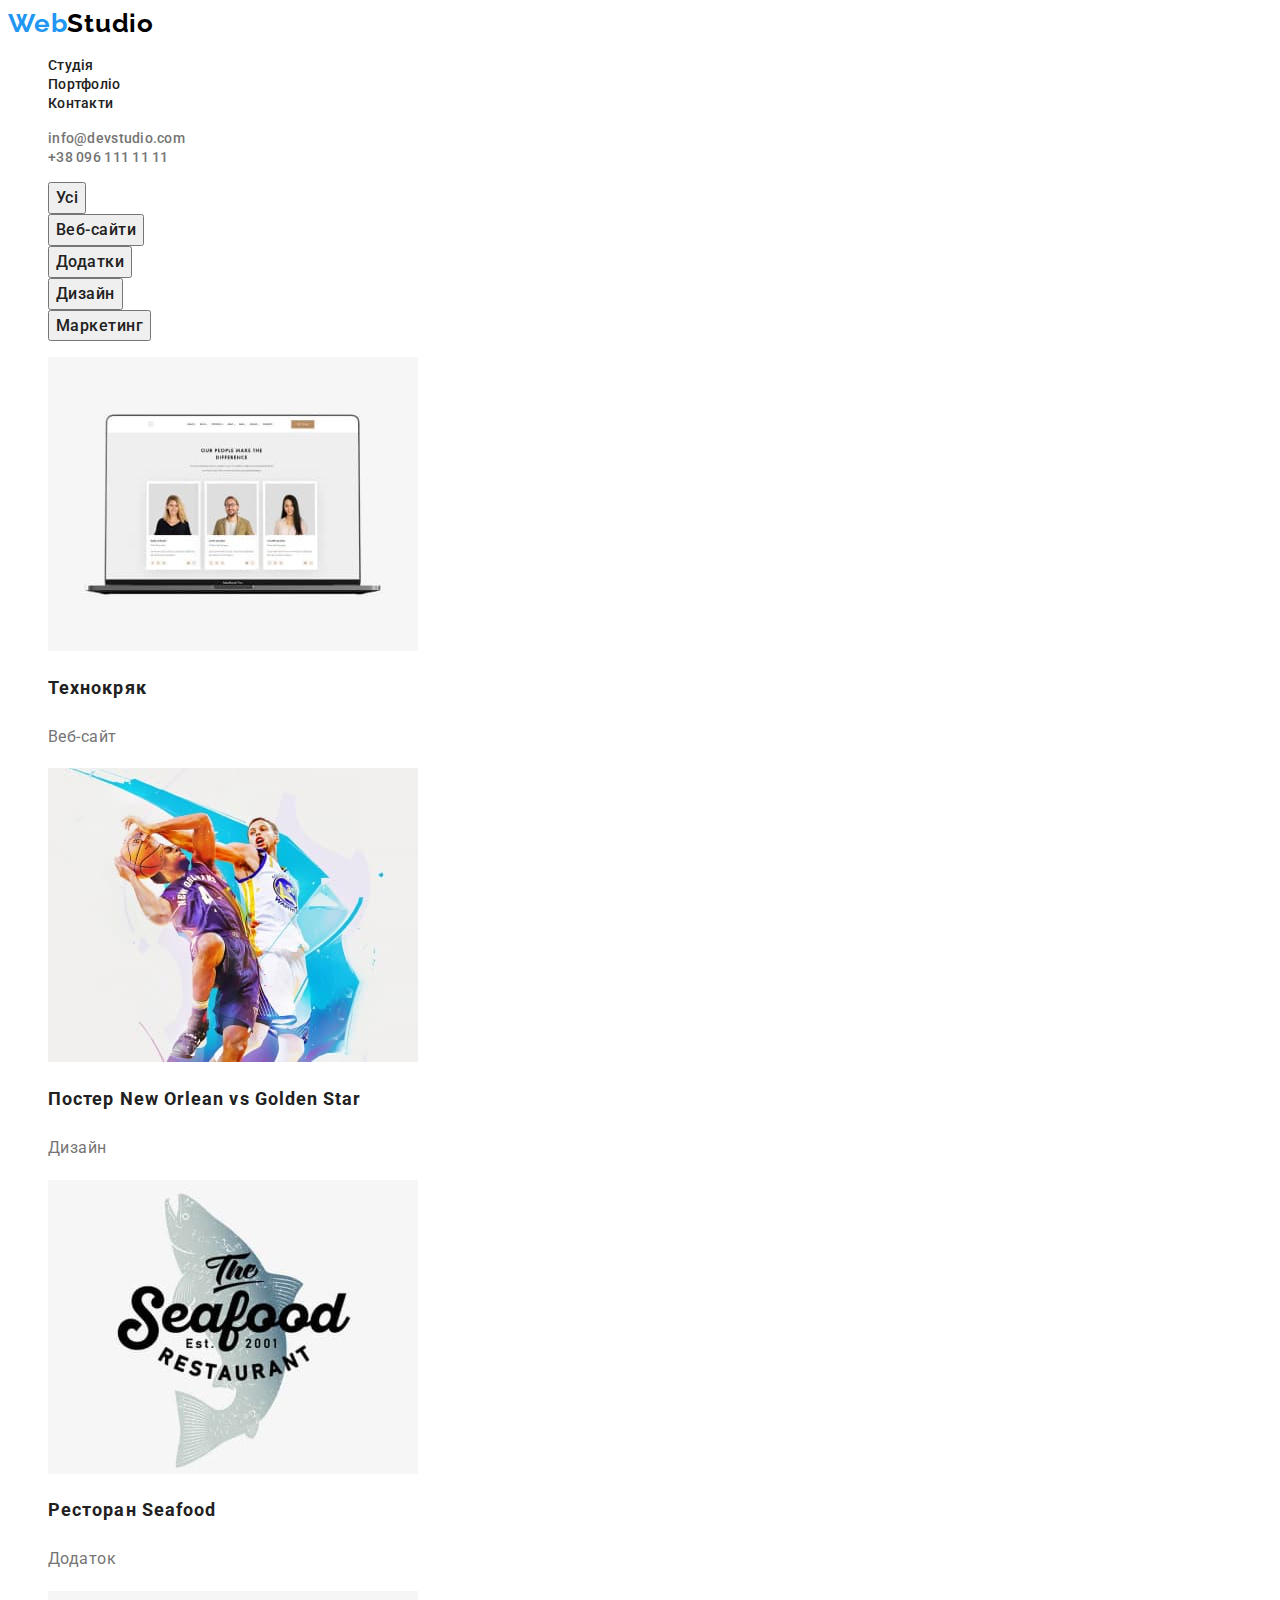
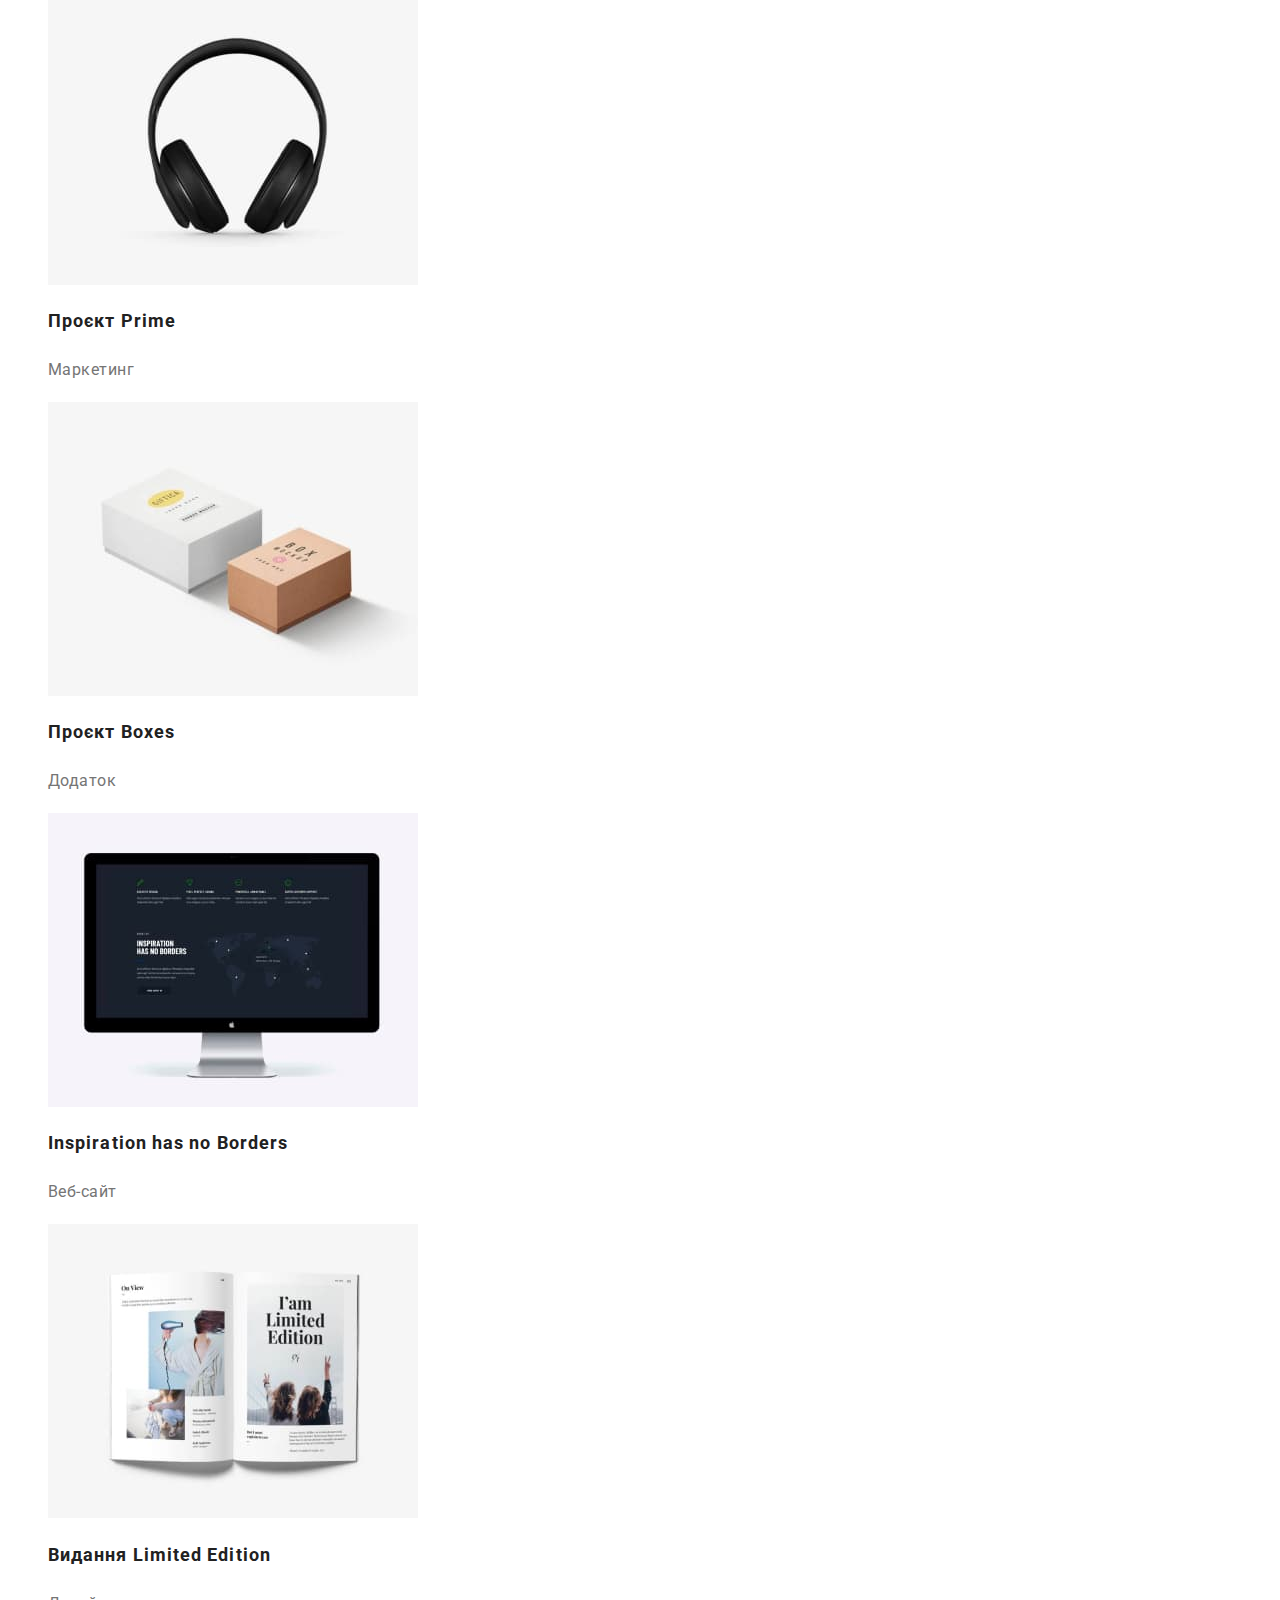
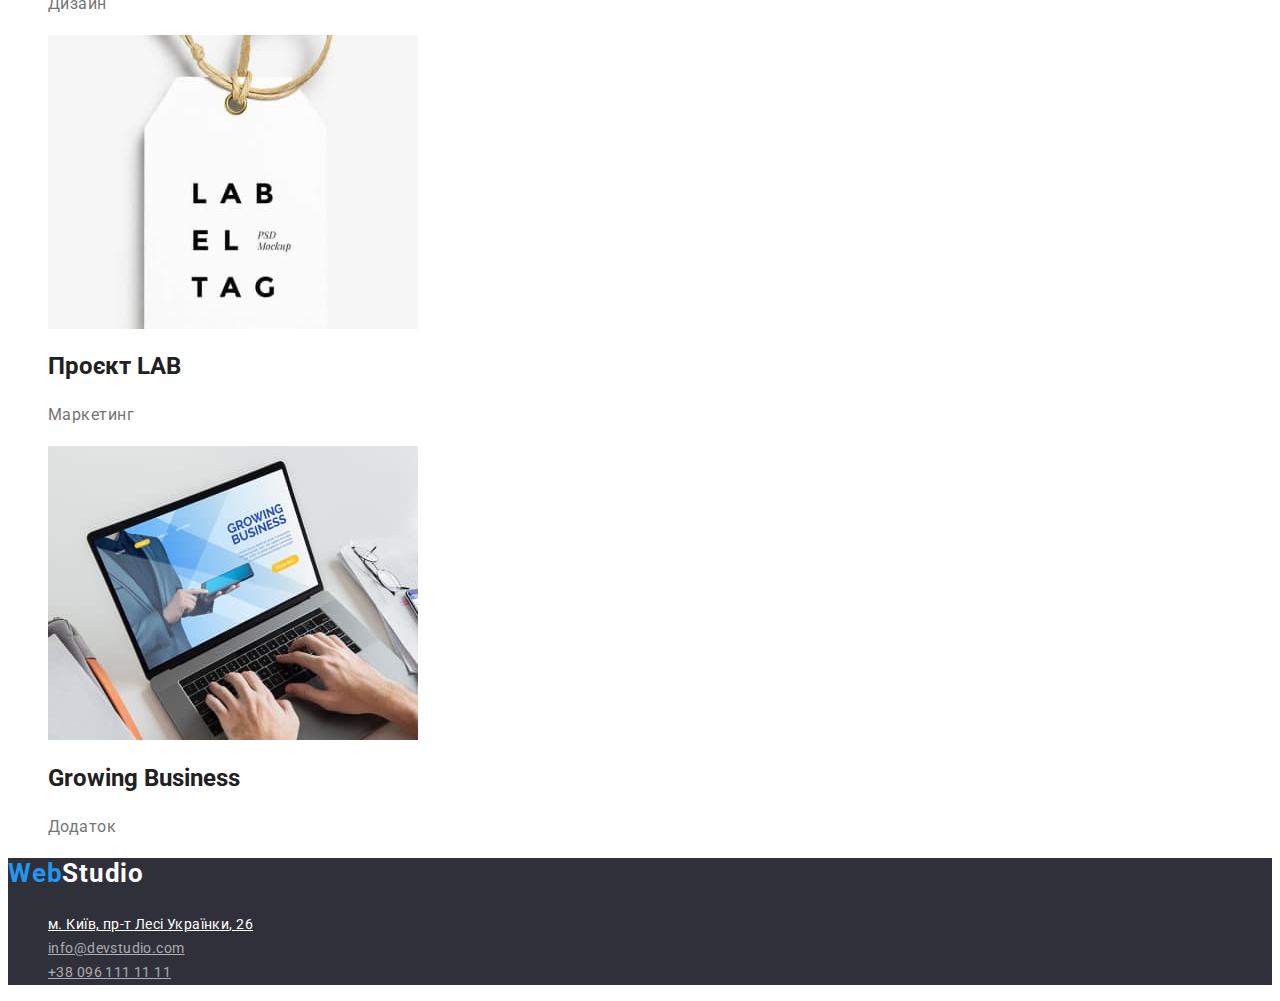
==== portfolio.html @ 300ac768 "Домашне завдання 2" ====
<!DOCTYPE html>
<html lang="uk">
  <head>
    <meta charset="UTF-8" />
    <meta http-equiv="X-UA-Compatible" content="IE=edge" />
    <meta name="viewport" content="width=device-width, initial-scale=1.0" />
    <title>Document</title>
    <link rel="preconnect" href="https://fonts.googleapis.com" />
    <link rel="preconnect" href="https://fonts.gstatic.com" crossorigin />
    <link
      href="https://fonts.googleapis.com/css2?family=Raleway:wght@700&family=Roboto:wght@400;500;700;900&display=swap"
      rel="stylesheet"
    />
    <link rel="stylesheet" href="./css/styles.css" />
  </head>
  <body>
    <header class="header">
      <nav class="header-nav">
        <a class="logo link" href="./index.html"
          ><span lang="en"><span class="logo-accent">Web</span>Studio</span>
        </a>
        <ul class="header-list list">
          <li class="header-item"><a href="./index.html" class="header-link link">Студія</a></li>
          <li class="header-item"><a href="./portfolio.html" class="header-link link">Портфоліо</a></li>
          <li class="header-item"><a href="" class="header-link link">Контакти</a></li>
        </ul>
      </nav>
      <ul class="header-list list">
        <li class="contact-item">
          <a href="mailto:info@devstudio.com" class="header-contact link">info@devstudio.com</a>
        </li>
        <li class="contact-item"><a href="tel:+380961111111" class="header-contact link">+38 096 111 11 11</a></li>
      </ul>
    </header>
    <main>
      <!-- Section Portfolio -->
      <section>
        <h1 class="visually-hidden">Portfolio</h1>
        <ul class="portfolio-btn-list list">
          <li>
            <button type="button" class="portfolio-btn" >Усі</button>
          </li>
          <li>
            <button type="button" class="portfolio-btn">Веб-сайти</button>
          </li>
          <li>
            <button type="button" class="portfolio-btn">Додатки</button>
          </li>
          <li>
            <button type="button" class="portfolio-btn">Дизайн</button>
          </li>
          <li>
            <button type="button" class="portfolio-btn">Маркетинг</button>
          </li>
        </ul>
        <ul class="project-list list">
          <li>
            <img width="370" src="./images/img-portfol-1.jpg" alt="Веб сайт Технокряк" />
            <h2  class="project-title">Технокряк</h2>
            <p class="project-description">Веб-сайт</p>
          </li>
          <li>
            <img width="370" src="./images/img-portfol-2.jpg" alt="Дизайн для постеру New Orlean vs Golden Star" />
            <h2 class="project-title">Постер <span lang="en">New Orlean vs Golden Star</span></h2>
            <p class="project-description">Дизайн</p>
          </li>
          <li>
            <img width="370" src="./images/img-portfol-3.jpg" alt="Додаток для ресторану Seafood" />
            <h2 class="project-title">Ресторан <span lang="en">Seafood</span></h2>
            <p class="project-description">Додаток</p>
          </li>
          <li>
            <img width="370" src="./images/img-portfol-4.jpg" alt="Маркетинг з проєкту Prime" />
            <h2 class="project-title">Проєкт <span lang="en">Prime</span></h2>
            <p class="project-description">Маркетинг</p>
          </li>
          <li>
            <img width="370" src="./images/img-portfol-5.jpg" alt="Додаток для проєкту Boxes" />
            <h2 class="project-title">Проєкт <span lang="en">Boxes</span></h2>
            <p class="project-description">Додаток</p>
          </li>
          <li>
            <img width="370" src="./images/img-portfol-6.jpg" alt="Веб-сайт Inspiration has no Borders" />
            <h2 class="project-title"><span lang="en">Inspiration has no Borders</span></h2>
            <p class="project-description">Веб-сайт</p>
          </li>
          <li>
            <img width="370" src="./images/img-portfol-7.jpg" alt="Дизайн для видання Limited Edition" />
            <h2 class="project-title">Видання <span lang="en">Limited Edition</span></h2>
            <p class="project-description">Дизайн</p>
          </li>
          <li>
            <img width="370" src="./images/img-portfol-8.jpg" alt="Маркетинг для проєкту LAB" />
            <h2>Проєкт <span lang="en">LAB</span></h2>
            <p class="project-description">Маркетинг</p>
          </li>
          <li>
            <img width="370" src="./images/img-portfol-9.jpg" alt="Додаток для Growing Business" />
            <h2><span lang="en">Growing Business</span></h2>
            <p class="project-description">Додаток</p>
          </li>
        </ul>
      </section>
    </main>
    <footer class="page-footer">
      <a class="logo-footer link" href="./index.html"
          ><span lang="en"><span class="logo-accent">Web</span>Studio</span>
      <address class="footer-addres">
        <ul class="footer-list list">
          <li>
            <a
              href="https://goo.gl/maps/JYU94Xe9A6rNJGRt5"
              target="_blank"
              rel="noopener noreferrer nofollow"
              class="footer-link"
              >м. Київ, пр-т Лесі Українки, 26</a
            >
          </li>
          <li>
            <a href="mailto:info@devstudio.com" class="mail-tel">info@devstudio.com</a>
          </li>
          <li><a href="tel:+380961111111" class="mail-tel">+38 096 111 11 11</a></li>
        </ul>
      </address>
    </footer>
  </body>
</html>
---- css/styles.css ----
:root {
  --primary-text-color: #212121;
  --secondary-text-color: #757575;
  --logo-color: #000000;
  --accent-color: #2196f3;
  --active-btn-color: #188ce8;
  --white-color: #ffffff;
  --background-color: #2f303a;
  --mail-tel-color: rgba(255, 255, 255, 0.6);
}
body {
  font-family: "Roboto", apple-system, BlinkMacSystemFont, "Segoe UI", "Oxygen",
    "Ubuntu", "Cantarell", "Fira Sans", "Droid Sans", "Helvetica Neue",
    sans-serif;
  font-weight: 400;
  color: var(--primary-text-color);
}
.visually-hidden {
  position: absolute;
  white-space: nowrap;
  width: 1px;
  height: 1px;
  overflow: hidden;
  border: 0;
  padding: 0;
  clip: rect(0 0 0 0);
  clip-path: inset(50%);
  margin: -1px;
}
.list {
  list-style: none;
}
.link {
  text-decoration: none;
}
.link:hover,
.link:focus {
  color: var(--accent-color);
}

/* Section Header */

.logo {
  font-family: "Raleway";
  font-weight: 700;
  font-size: 26px;
  line-height: 1.19;
  letter-spacing: 0.03em;

  color: var(--logo-color);
}
.logo-accent {
  color: var(--accent-color);
}
.header-link {
  font-size: 14px;
  font-weight: 500;
  line-height: 1.14;
  letter-spacing: 0.02em;

  color: var(--primary-text-color);
}
.header-contact {
  font-weight: 500;
  font-size: 14px;
  line-height: 1.14;
  letter-spacing: 0.02em;

  color: var(--secondary-text-color);
}
/* Section Hero */
.hero {
  background-color: var(--background-color);
}
.hero-title {
  font-weight: 900;
  font-size: 44px;
  line-height: 1.36;
  letter-spacing: 0.06em;
  text-transform: uppercase;

  color: var(--white-color);
}
.hero-btn {
  font-family: "Roboto";
  font-weight: 700;
  font-size: 16px;
  line-height: 1.88;
  letter-spacing: 0.06em;

  color: var(--white-color);
  background-color: var(--accent-color);
  cursor: pointer;
}
.hero-btn:hover,
.hero-btn:focus {
  color: var(--white-color);
  background-color: var(--active-btn-color);
}

/* Section features */
.features-title {
  font-weight: 700;
  font-size: 14px;
  line-height: 1.14;
  letter-spacing: 0.03em;
  text-transform: uppercase;
}
.features-description {
  font-size: 14px;
  line-height: 1.71;
  letter-spacing: 0.03em;

  color: var(--secondary-text-color);
}
/* Section what do we do */
.whatdowedo-title {
  font-weight: 700;
  font-size: 36px;
  line-height: 1.17;
  letter-spacing: 0.03em;
}
/* <!-- Section our team --> */
.team-title {
  font-weight: 700;
  font-size: 36px;
  line-height: 1.17;
  letter-spacing: 0.03em;
}
.name {
  font-weight: 500;
  font-size: 16px;
  line-height: 1.19;
  letter-spacing: 0.03em;
}
.job-title {
  font-size: 16px;
  line-height: 1.19;
  letter-spacing: 0.03em;

  color: var(--secondary-text-color);
}
/* Footer */
.page-footer {
  background-color: var(--background-color);
}
.logo-footer {
  font-weight: 700;
  font-size: 26px;
  line-height: 1.19;
  letter-spacing: 0.03em;

  color: var(--white-color);
}
.footer-link {
  font-style: normal;
  font-size: 14px;
  line-height: 1.71;
  letter-spacing: 0.03em;

  color: var(--white-color);
}
.mail-tel {
  font-style: normal;

  font-size: 14px;
  line-height: 1.71;
  letter-spacing: 0.03em;

  color: var(--mail-tel-color);
}
/* Page 2 */
/* Section Portfolio */

.portfolio-btn {
  font-family: "Roboto";
  font-style: normal;
  font-weight: 500;
  font-size: 16px;
  line-height: 1.62;
  letter-spacing: 0.03em;

  color: var(--primary-text-color);
  cursor: pointer;
}
.portfolio-btn:hover,
.portfolio-btn:focus {
  color: var(--white-color);
  background-color: var(--accent-color);
}

.project-title {
  font-weight: 700;
  font-size: 18px;
  line-height: 2;
  letter-spacing: 0.06em;
}
.project-description {
  font-size: 16px;
  line-height: 1.88;
  letter-spacing: 0.03em;

  color: var(--secondary-text-color);
}
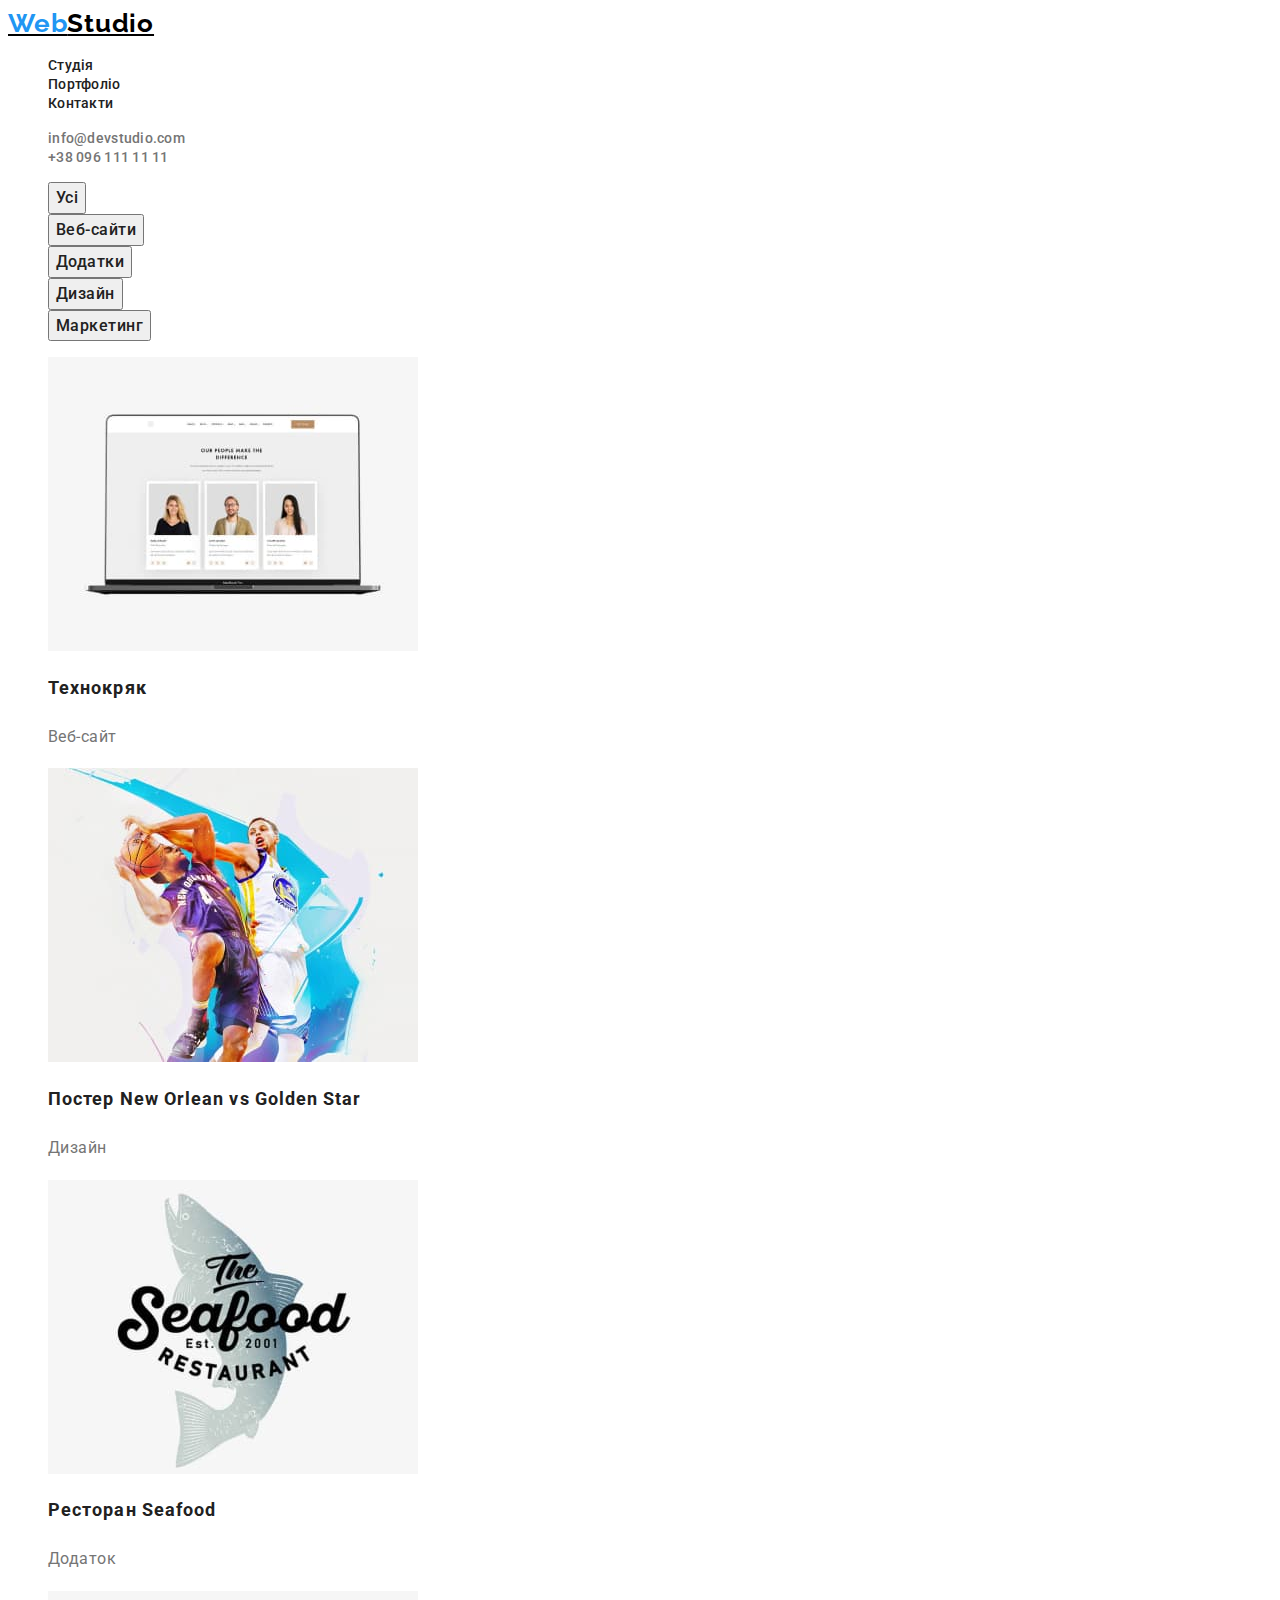
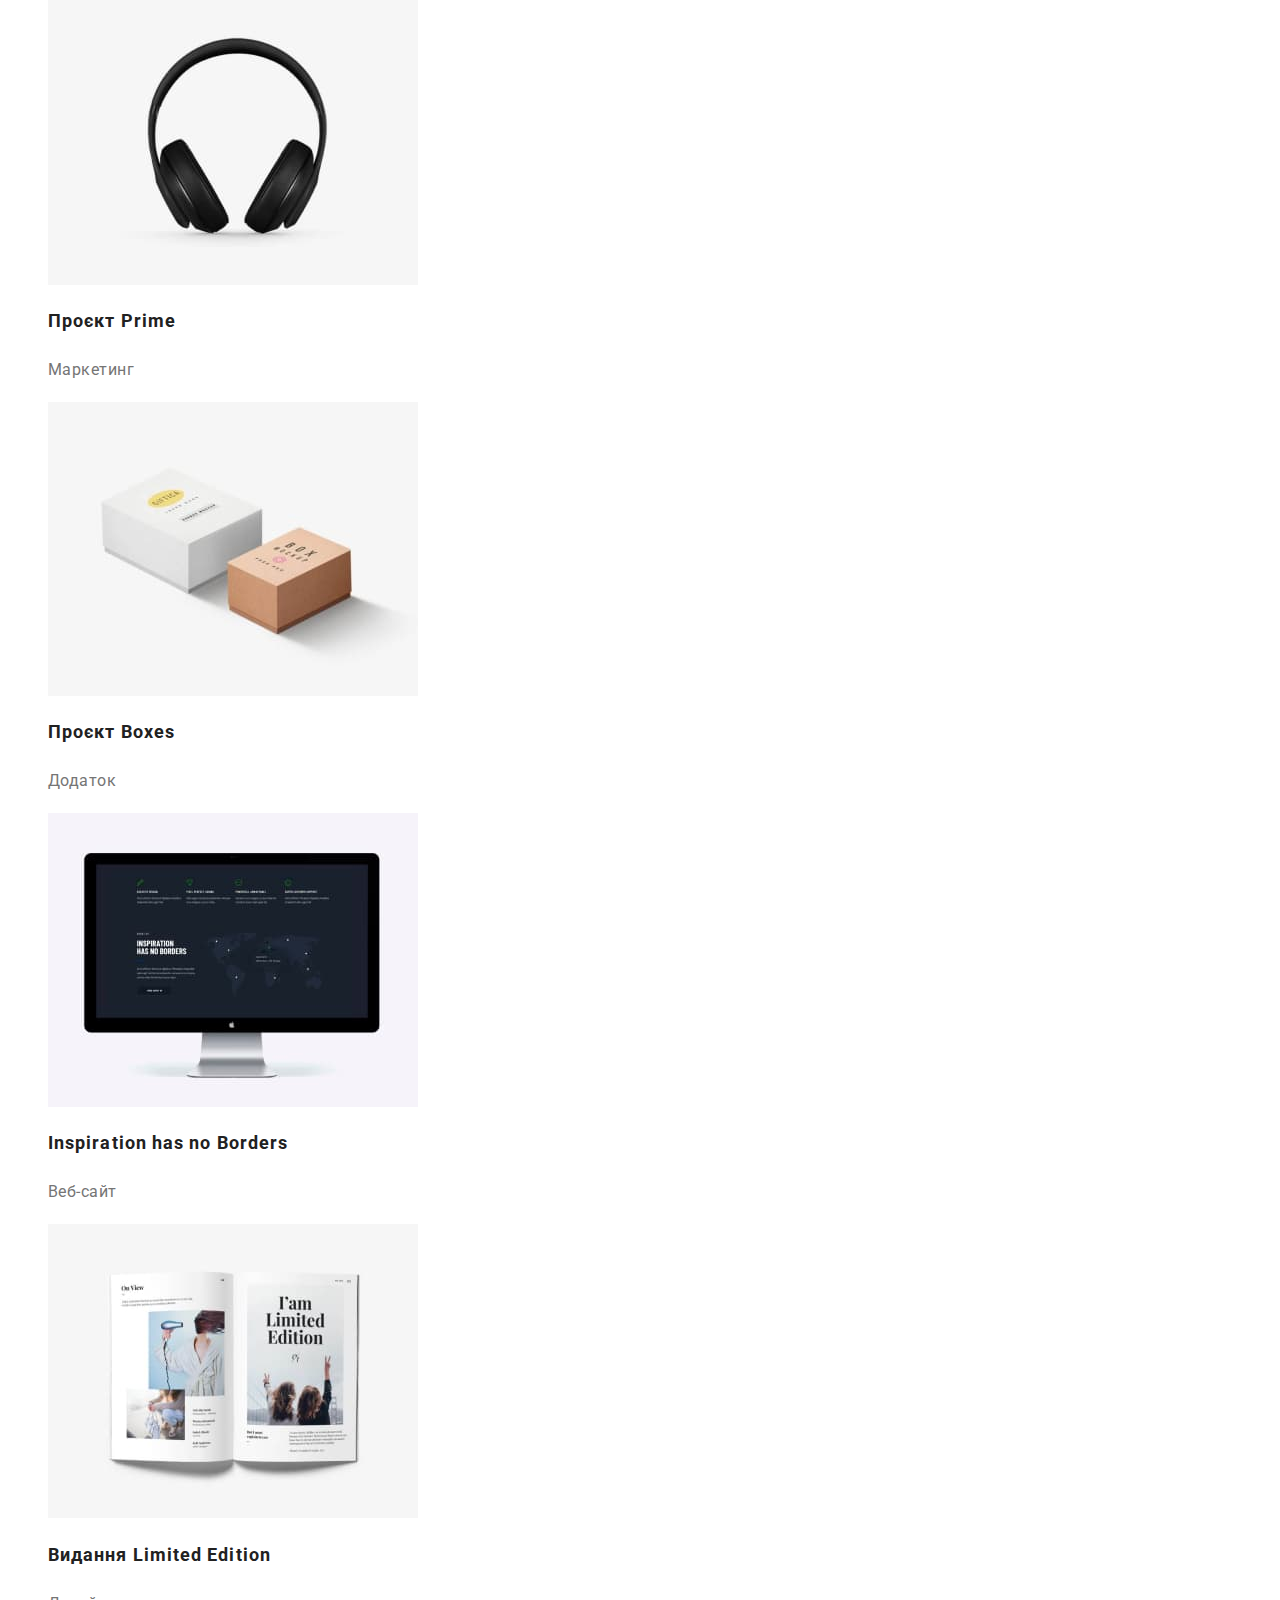
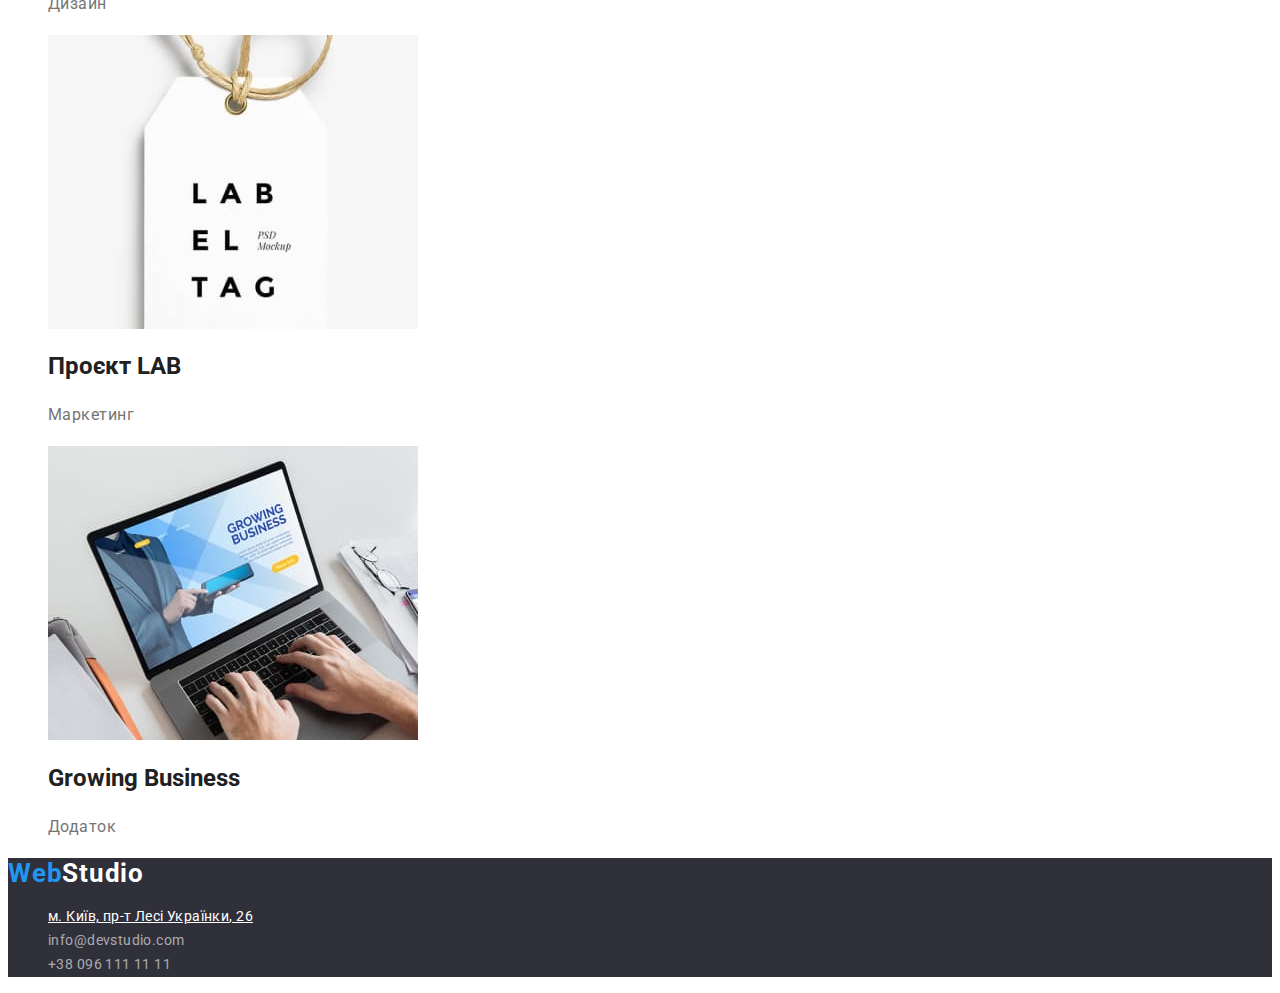
==== commit 5b3d6008: "виправлення помилок" ====
--- a/portfolio.html
+++ b/portfolio.html
@@ -16,7 +16,7 @@
   <body>
     <header class="header">
       <nav class="header-nav">
-        <a class="logo link" href="./index.html"
+        <a class="logo" href="./index.html"
           ><span lang="en"><span class="logo-accent">Web</span>Studio</span>
         </a>
         <ul class="header-list list">
@@ -104,22 +104,20 @@
     </main>
     <footer class="page-footer">
       <a class="logo-footer link" href="./index.html"
-          ><span lang="en"><span class="logo-accent">Web</span>Studio</span>
+          ><span lang="en"><span class="logo-accent">Web</span>Studio</span></a>
       <address class="footer-addres">
         <ul class="footer-list list">
           <li>
-            <a
-              href="https://goo.gl/maps/JYU94Xe9A6rNJGRt5"
+            <a href="https://goo.gl/maps/JYU94Xe9A6rNJGRt5"
               target="_blank"
               rel="noopener noreferrer nofollow"
               class="footer-link"
-              >м. Київ, пр-т Лесі Українки, 26</a
-            >
+              >м. Київ, пр-т Лесі Українки, 26</a>
           </li>
           <li>
-            <a href="mailto:info@devstudio.com" class="mail-tel">info@devstudio.com</a>
+            <a href="mailto:info@devstudio.com" class="mail-tel link">info@devstudio.com</a>
           </li>
-          <li><a href="tel:+380961111111" class="mail-tel">+38 096 111 11 11</a></li>
+          <li><a href="tel:+380961111111" class="mail-tel link">+38 096 111 11 11</a></li>
         </ul>
       </address>
     </footer>
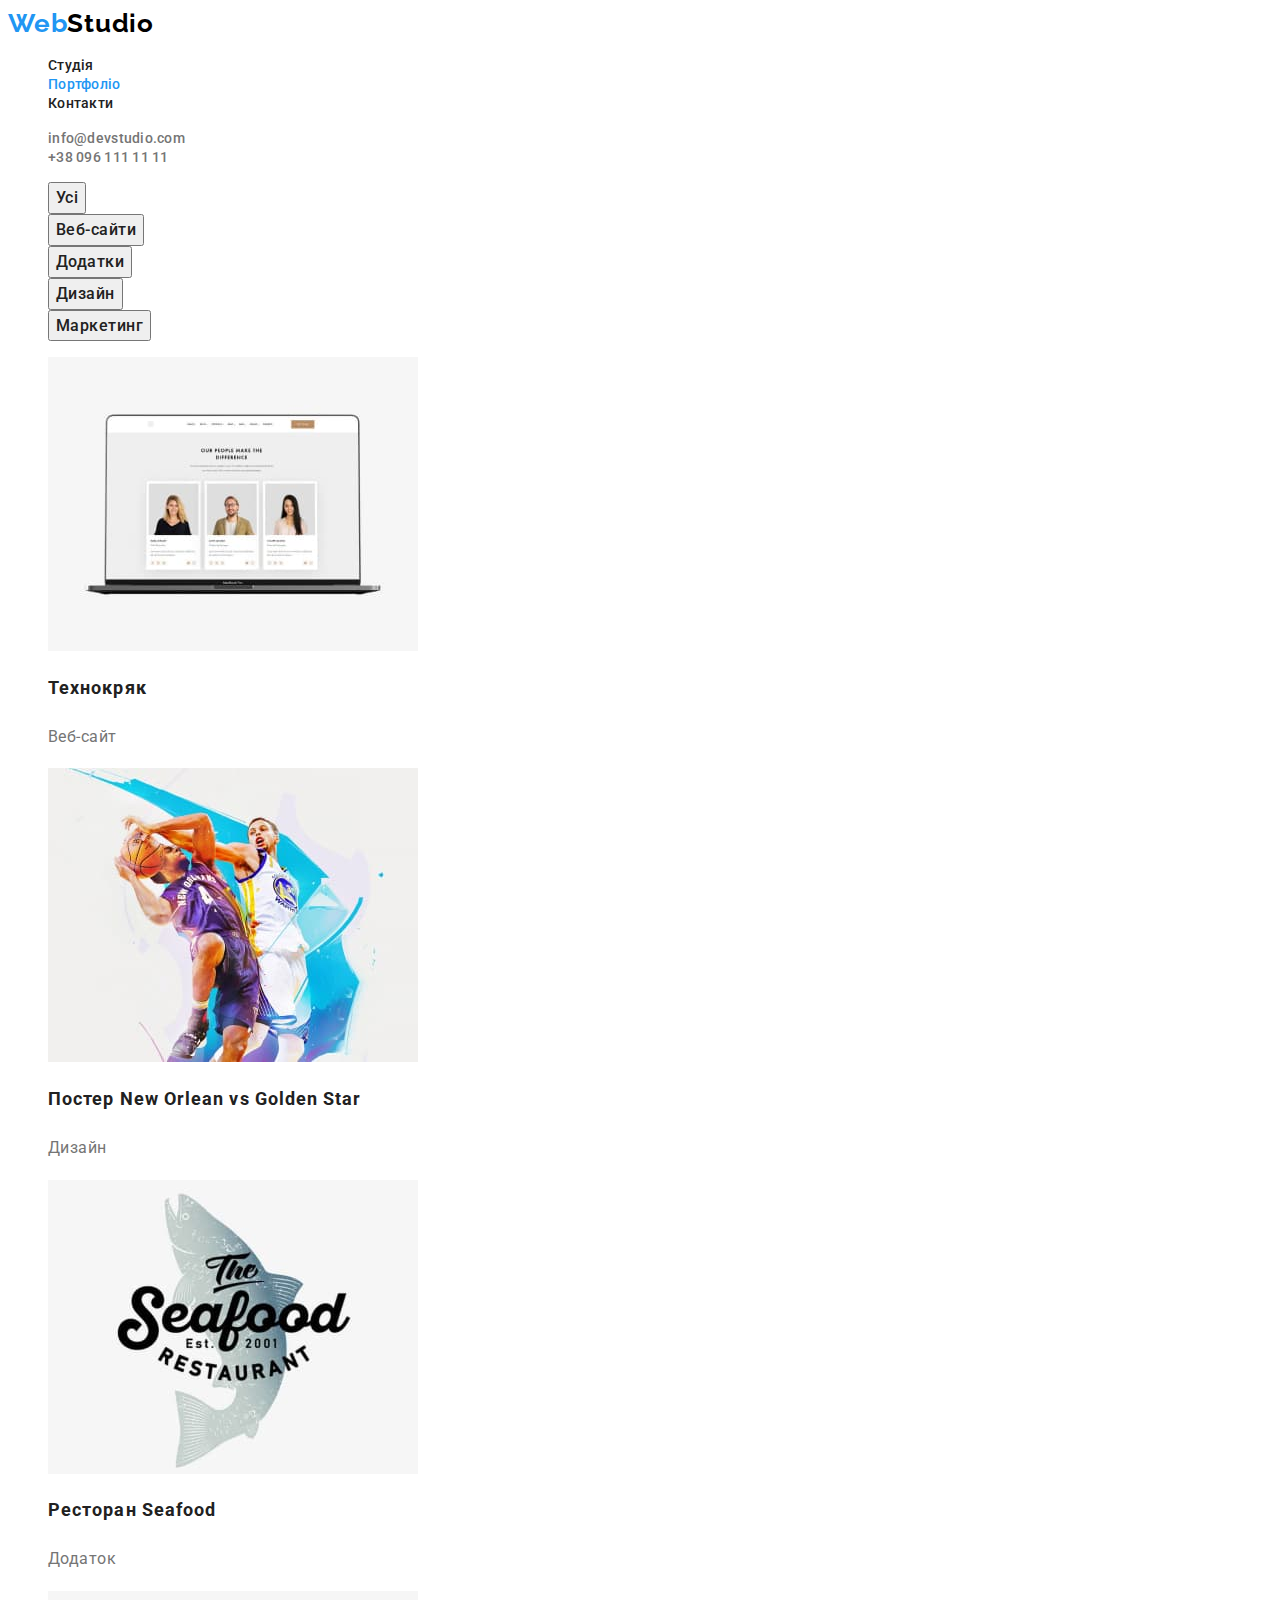
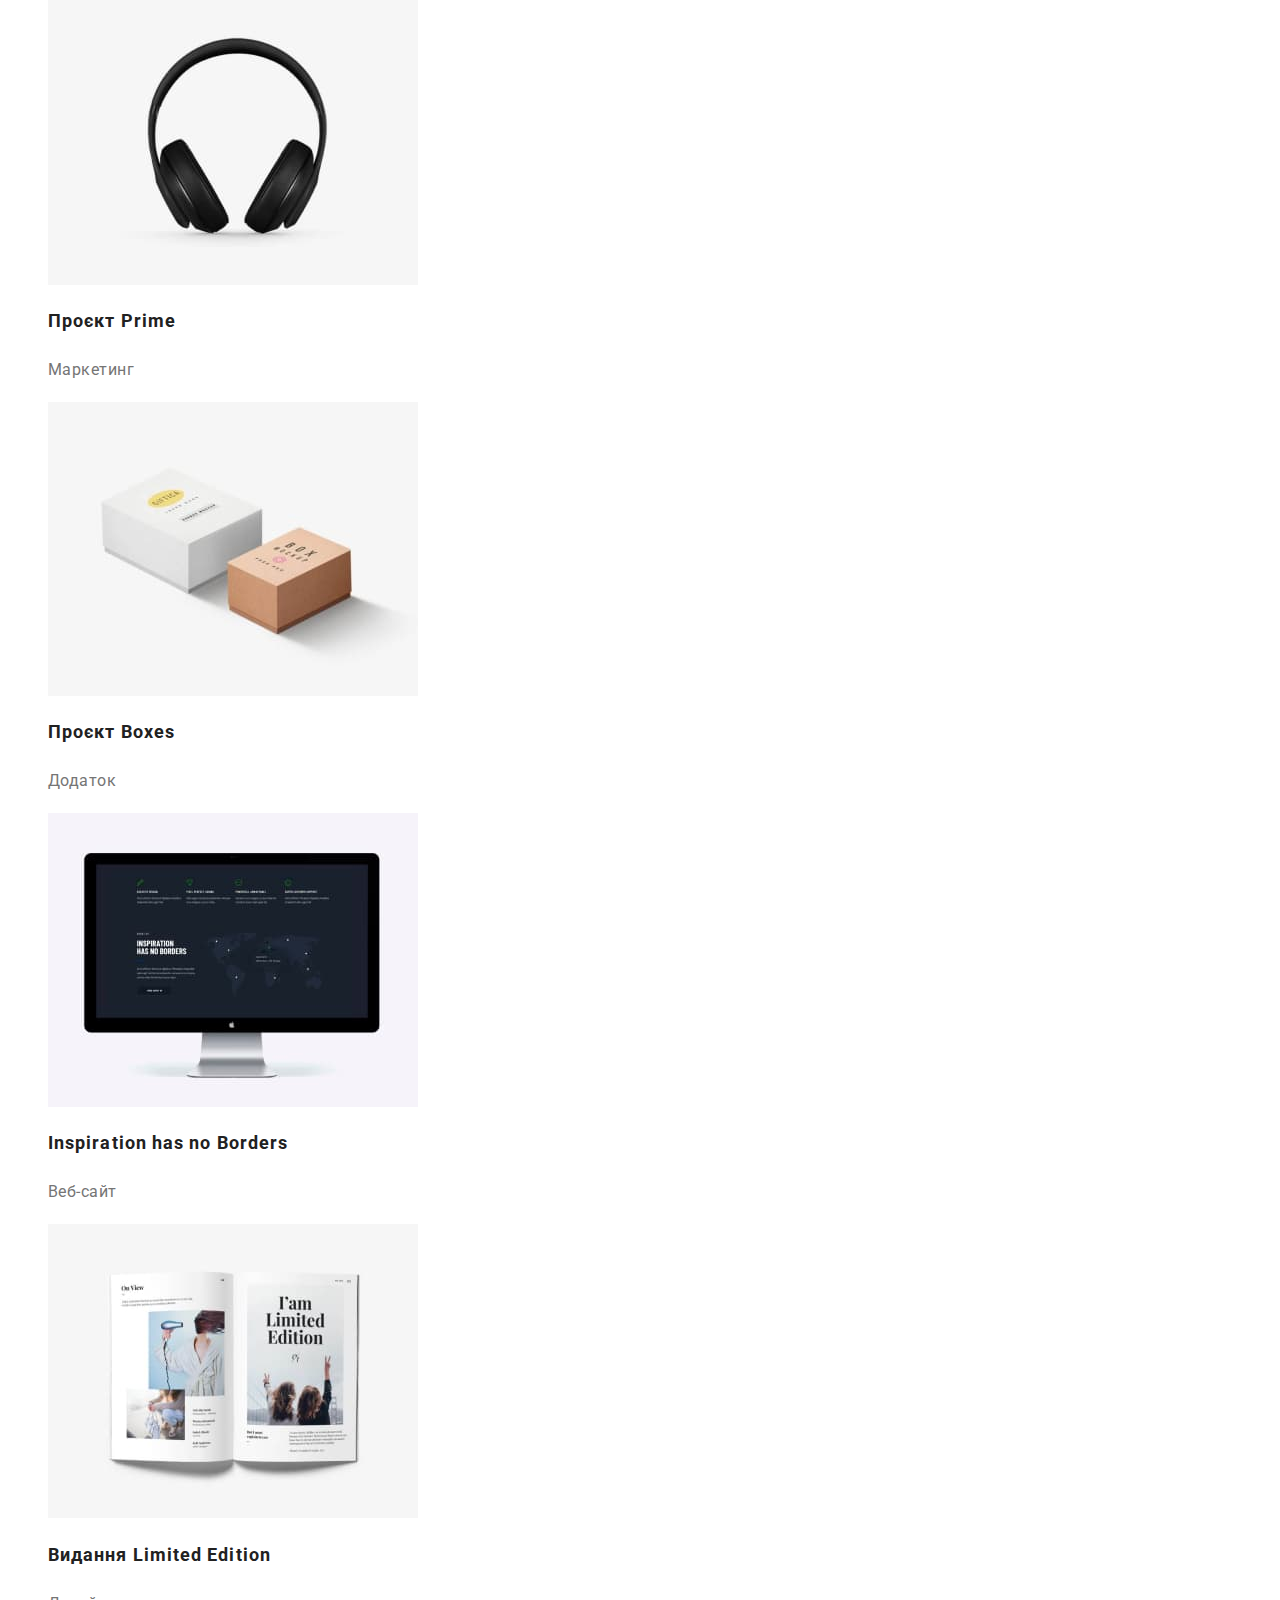
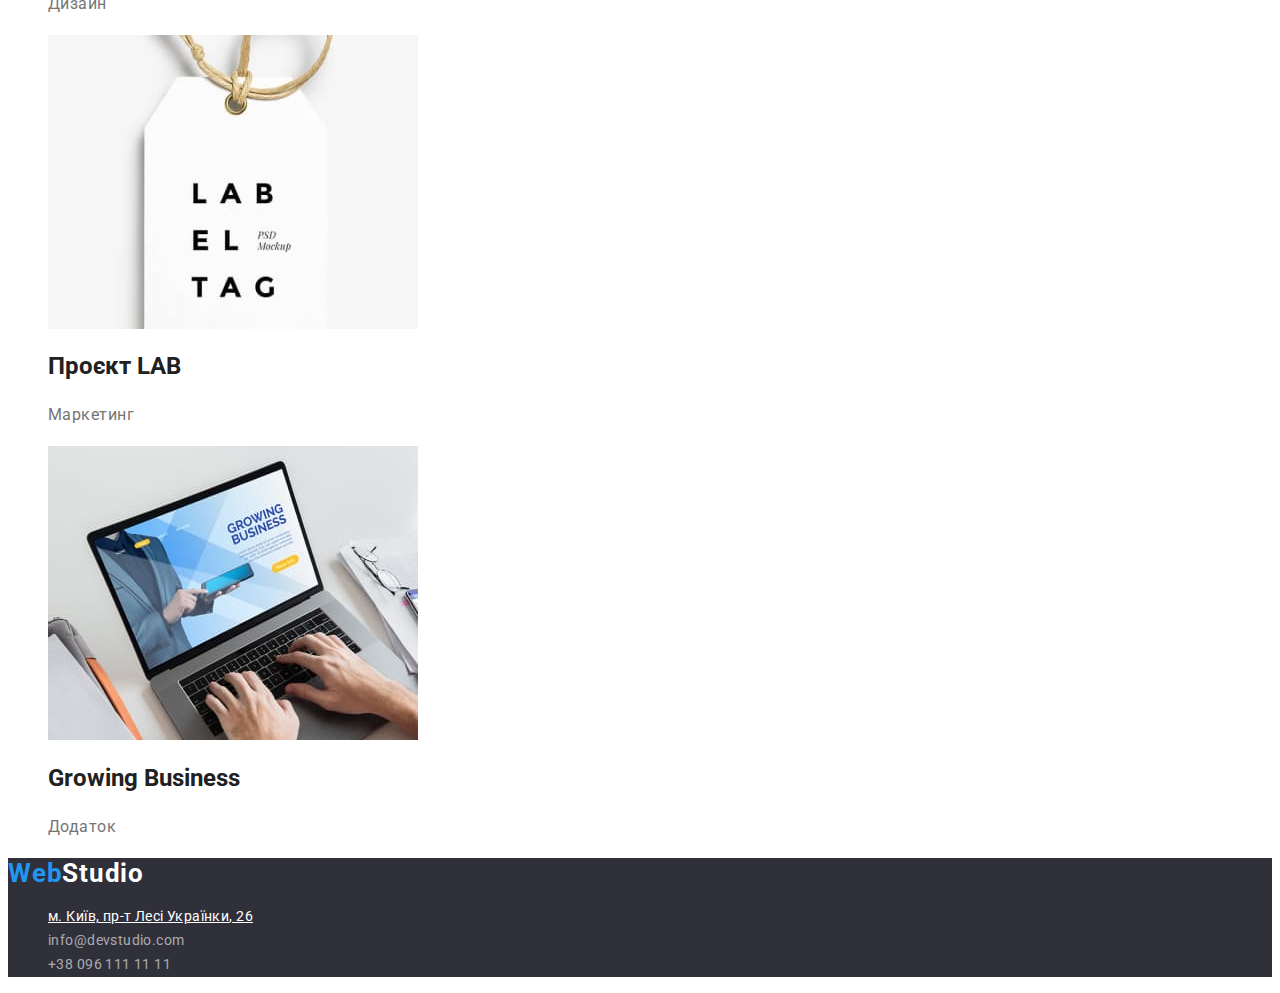
==== commit d3c849dd: "зміни" ====
--- a/portfolio.html
+++ b/portfolio.html
@@ -16,20 +16,34 @@
   <body>
     <header class="header">
       <nav class="header-nav">
-        <a class="logo" href="./index.html"
+        <a class="logo link" href="./index.html"
           ><span lang="en"><span class="logo-accent">Web</span>Studio</span>
         </a>
         <ul class="header-list list">
-          <li class="header-item"><a href="./index.html" class="header-link link">Студія</a></li>
-          <li class="header-item"><a href="./portfolio.html" class="header-link link">Портфоліо</a></li>
-          <li class="header-item"><a href="" class="header-link link">Контакти</a></li>
+          <li class="header-item">
+            <a href="./index.html" class="header-link link">Студія</a>
+          </li>
+          <li class="header-item">
+            <a href="./portfolio.html" class="header-link link current"
+              >Портфоліо</a
+            >
+          </li>
+          <li class="header-item">
+            <a href="" class="header-link link">Контакти</a>
+          </li>
         </ul>
       </nav>
       <ul class="header-list list">
         <li class="contact-item">
-          <a href="mailto:info@devstudio.com" class="header-contact link">info@devstudio.com</a>
+          <a href="mailto:info@devstudio.com" class="header-contact link"
+            >info@devstudio.com</a
+          >
         </li>
-        <li class="contact-item"><a href="tel:+380961111111" class="header-contact link">+38 096 111 11 11</a></li>
+        <li class="contact-item">
+          <a href="tel:+380961111111" class="header-contact link"
+            >+38 096 111 11 11</a
+          >
+        </li>
       </ul>
     </header>
     <main>
@@ -38,7 +52,7 @@
         <h1 class="visually-hidden">Portfolio</h1>
         <ul class="portfolio-btn-list list">
           <li>
-            <button type="button" class="portfolio-btn" >Усі</button>
+            <button type="button" class="portfolio-btn">Усі</button>
           </li>
           <li>
             <button type="button" class="portfolio-btn">Веб-сайти</button>
@@ -55,47 +69,91 @@
         </ul>
         <ul class="project-list list">
           <li>
-            <img width="370" src="./images/img-portfol-1.jpg" alt="Веб сайт Технокряк" />
-            <h2  class="project-title">Технокряк</h2>
+            <img
+              width="370"
+              src="./images/img-portfol-1.jpg"
+              alt="Веб сайт Технокряк"
+            />
+            <h2 class="project-title">Технокряк</h2>
             <p class="project-description">Веб-сайт</p>
           </li>
           <li>
-            <img width="370" src="./images/img-portfol-2.jpg" alt="Дизайн для постеру New Orlean vs Golden Star" />
-            <h2 class="project-title">Постер <span lang="en">New Orlean vs Golden Star</span></h2>
+            <img
+              width="370"
+              src="./images/img-portfol-2.jpg"
+              alt="Дизайн для постеру New Orlean vs Golden Star"
+            />
+            <h2 class="project-title">
+              Постер <span lang="en">New Orlean vs Golden Star</span>
+            </h2>
             <p class="project-description">Дизайн</p>
           </li>
           <li>
-            <img width="370" src="./images/img-portfol-3.jpg" alt="Додаток для ресторану Seafood" />
-            <h2 class="project-title">Ресторан <span lang="en">Seafood</span></h2>
+            <img
+              width="370"
+              src="./images/img-portfol-3.jpg"
+              alt="Додаток для ресторану Seafood"
+            />
+            <h2 class="project-title">
+              Ресторан <span lang="en">Seafood</span>
+            </h2>
             <p class="project-description">Додаток</p>
           </li>
           <li>
-            <img width="370" src="./images/img-portfol-4.jpg" alt="Маркетинг з проєкту Prime" />
+            <img
+              width="370"
+              src="./images/img-portfol-4.jpg"
+              alt="Маркетинг з проєкту Prime"
+            />
             <h2 class="project-title">Проєкт <span lang="en">Prime</span></h2>
             <p class="project-description">Маркетинг</p>
           </li>
           <li>
-            <img width="370" src="./images/img-portfol-5.jpg" alt="Додаток для проєкту Boxes" />
+            <img
+              width="370"
+              src="./images/img-portfol-5.jpg"
+              alt="Додаток для проєкту Boxes"
+            />
             <h2 class="project-title">Проєкт <span lang="en">Boxes</span></h2>
             <p class="project-description">Додаток</p>
           </li>
           <li>
-            <img width="370" src="./images/img-portfol-6.jpg" alt="Веб-сайт Inspiration has no Borders" />
-            <h2 class="project-title"><span lang="en">Inspiration has no Borders</span></h2>
+            <img
+              width="370"
+              src="./images/img-portfol-6.jpg"
+              alt="Веб-сайт Inspiration has no Borders"
+            />
+            <h2 class="project-title">
+              <span lang="en">Inspiration has no Borders</span>
+            </h2>
             <p class="project-description">Веб-сайт</p>
           </li>
           <li>
-            <img width="370" src="./images/img-portfol-7.jpg" alt="Дизайн для видання Limited Edition" />
-            <h2 class="project-title">Видання <span lang="en">Limited Edition</span></h2>
+            <img
+              width="370"
+              src="./images/img-portfol-7.jpg"
+              alt="Дизайн для видання Limited Edition"
+            />
+            <h2 class="project-title">
+              Видання <span lang="en">Limited Edition</span>
+            </h2>
             <p class="project-description">Дизайн</p>
           </li>
           <li>
-            <img width="370" src="./images/img-portfol-8.jpg" alt="Маркетинг для проєкту LAB" />
+            <img
+              width="370"
+              src="./images/img-portfol-8.jpg"
+              alt="Маркетинг для проєкту LAB"
+            />
             <h2>Проєкт <span lang="en">LAB</span></h2>
             <p class="project-description">Маркетинг</p>
           </li>
           <li>
-            <img width="370" src="./images/img-portfol-9.jpg" alt="Додаток для Growing Business" />
+            <img
+              width="370"
+              src="./images/img-portfol-9.jpg"
+              alt="Додаток для Growing Business"
+            />
             <h2><span lang="en">Growing Business</span></h2>
             <p class="project-description">Додаток</p>
           </li>
@@ -104,20 +162,29 @@
     </main>
     <footer class="page-footer">
       <a class="logo-footer link" href="./index.html"
-          ><span lang="en"><span class="logo-accent">Web</span>Studio</span></a>
+        ><span lang="en"><span class="logo-accent">Web</span>Studio</span></a
+      >
       <address class="footer-addres">
         <ul class="footer-list list">
           <li>
-            <a href="https://goo.gl/maps/JYU94Xe9A6rNJGRt5"
+            <a
+              href="https://goo.gl/maps/JYU94Xe9A6rNJGRt5"
               target="_blank"
               rel="noopener noreferrer nofollow"
               class="footer-link"
-              >м. Київ, пр-т Лесі Українки, 26</a>
+              >м. Київ, пр-т Лесі Українки, 26</a
+            >
           </li>
           <li>
-            <a href="mailto:info@devstudio.com" class="mail-tel link">info@devstudio.com</a>
+            <a href="mailto:info@devstudio.com" class="mail-tel link"
+              >info@devstudio.com</a
+            >
           </li>
-          <li><a href="tel:+380961111111" class="mail-tel link">+38 096 111 11 11</a></li>
+          <li>
+            <a href="tel:+380961111111" class="mail-tel link"
+              >+38 096 111 11 11</a
+            >
+          </li>
         </ul>
       </address>
     </footer>
--- a/css/styles.css
+++ b/css/styles.css
@@ -6,6 +6,7 @@
   --active-btn-color: #188ce8;
   --white-color: #ffffff;
   --background-color: #2f303a;
+  --background-team-color: #f5f4fa;
   --mail-tel-color: rgba(255, 255, 255, 0.6);
 }
 body {
@@ -34,7 +35,8 @@
   text-decoration: none;
 }
 .link:hover,
-.link:focus {
+.link:focus,
+.link.current {
   color: var(--accent-color);
 }
 
@@ -82,7 +84,7 @@
   color: var(--white-color);
 }
 .hero-btn {
-  font-family: "Roboto";
+  font-family: inherit;
   font-weight: 700;
   font-size: 16px;
   line-height: 1.88;
@@ -121,6 +123,9 @@
   letter-spacing: 0.03em;
 }
 /* <!-- Section our team --> */
+.team {
+  background-color: var(--background-team-color);
+}
 .team-title {
   font-weight: 700;
   font-size: 36px;
@@ -173,7 +178,7 @@
 /* Section Portfolio */
 
 .portfolio-btn {
-  font-family: "Roboto";
+  font-family: inherit;
   font-style: normal;
   font-weight: 500;
   font-size: 16px;
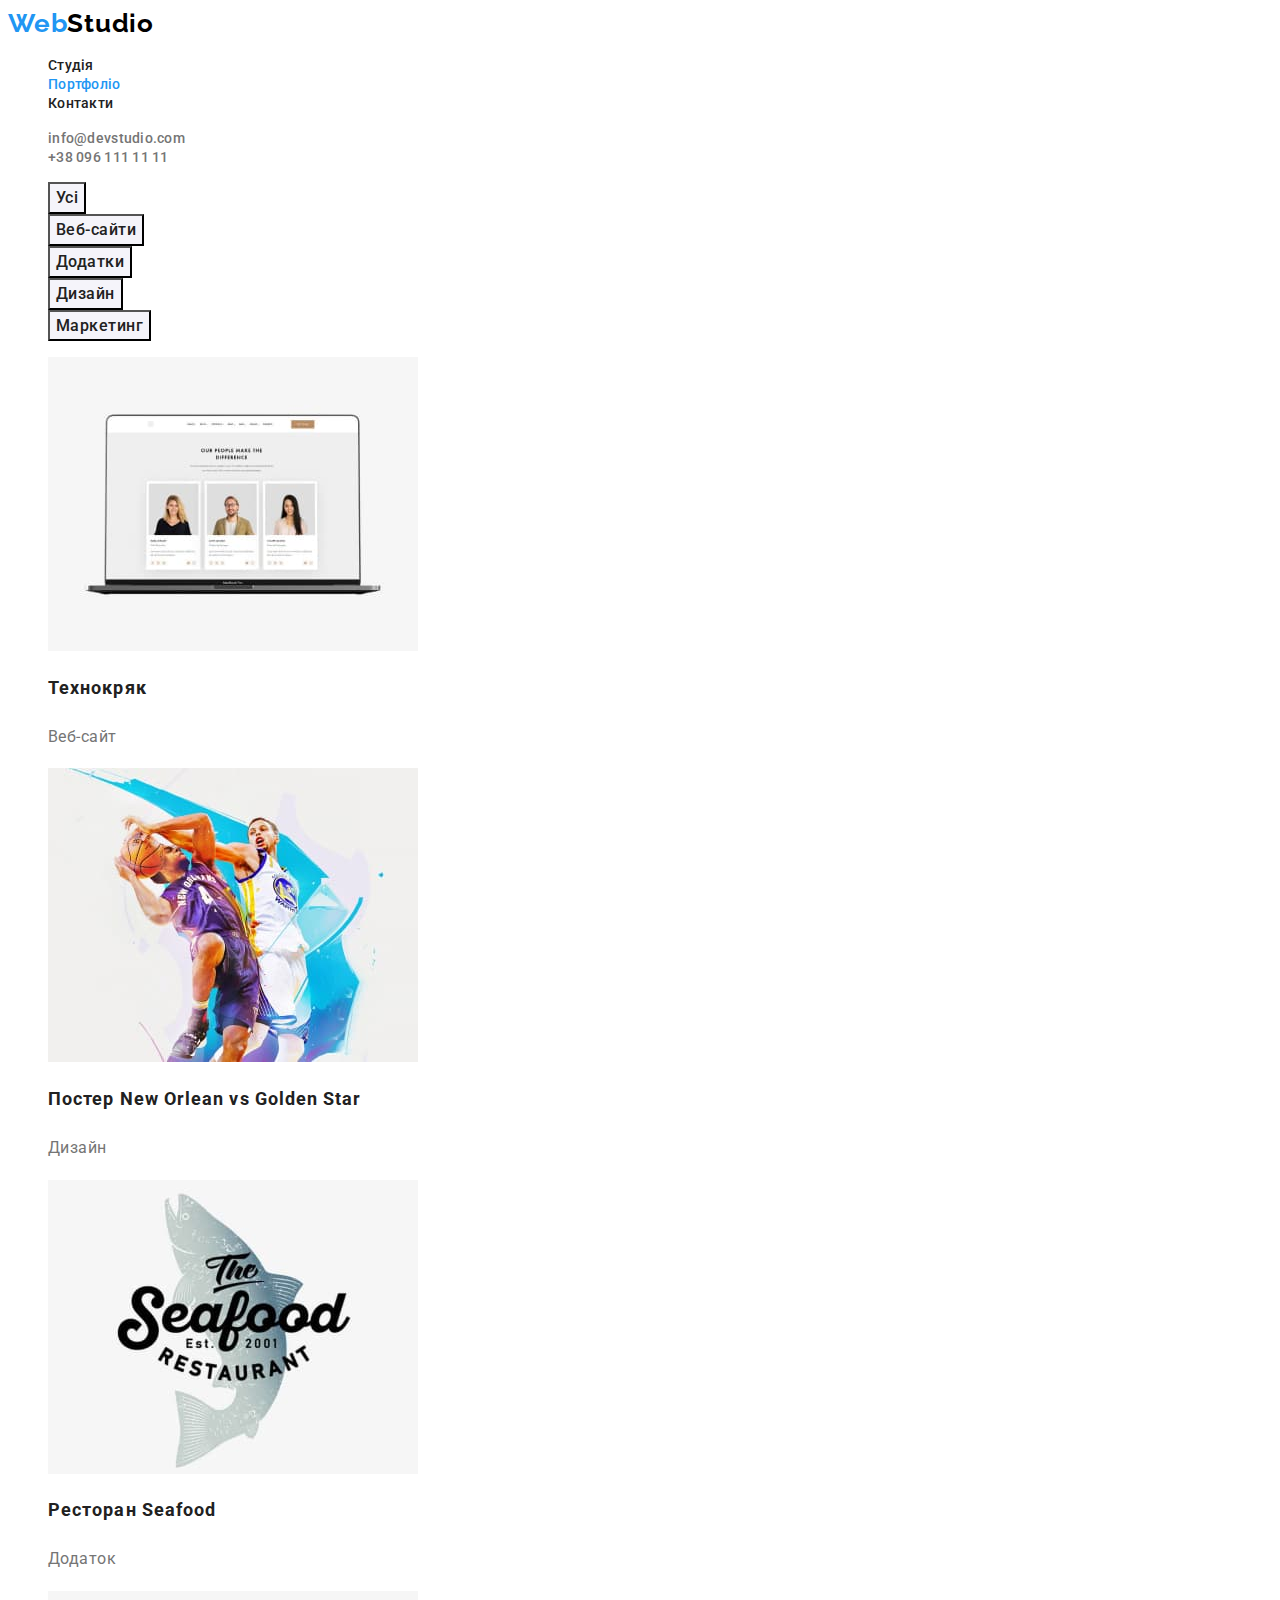
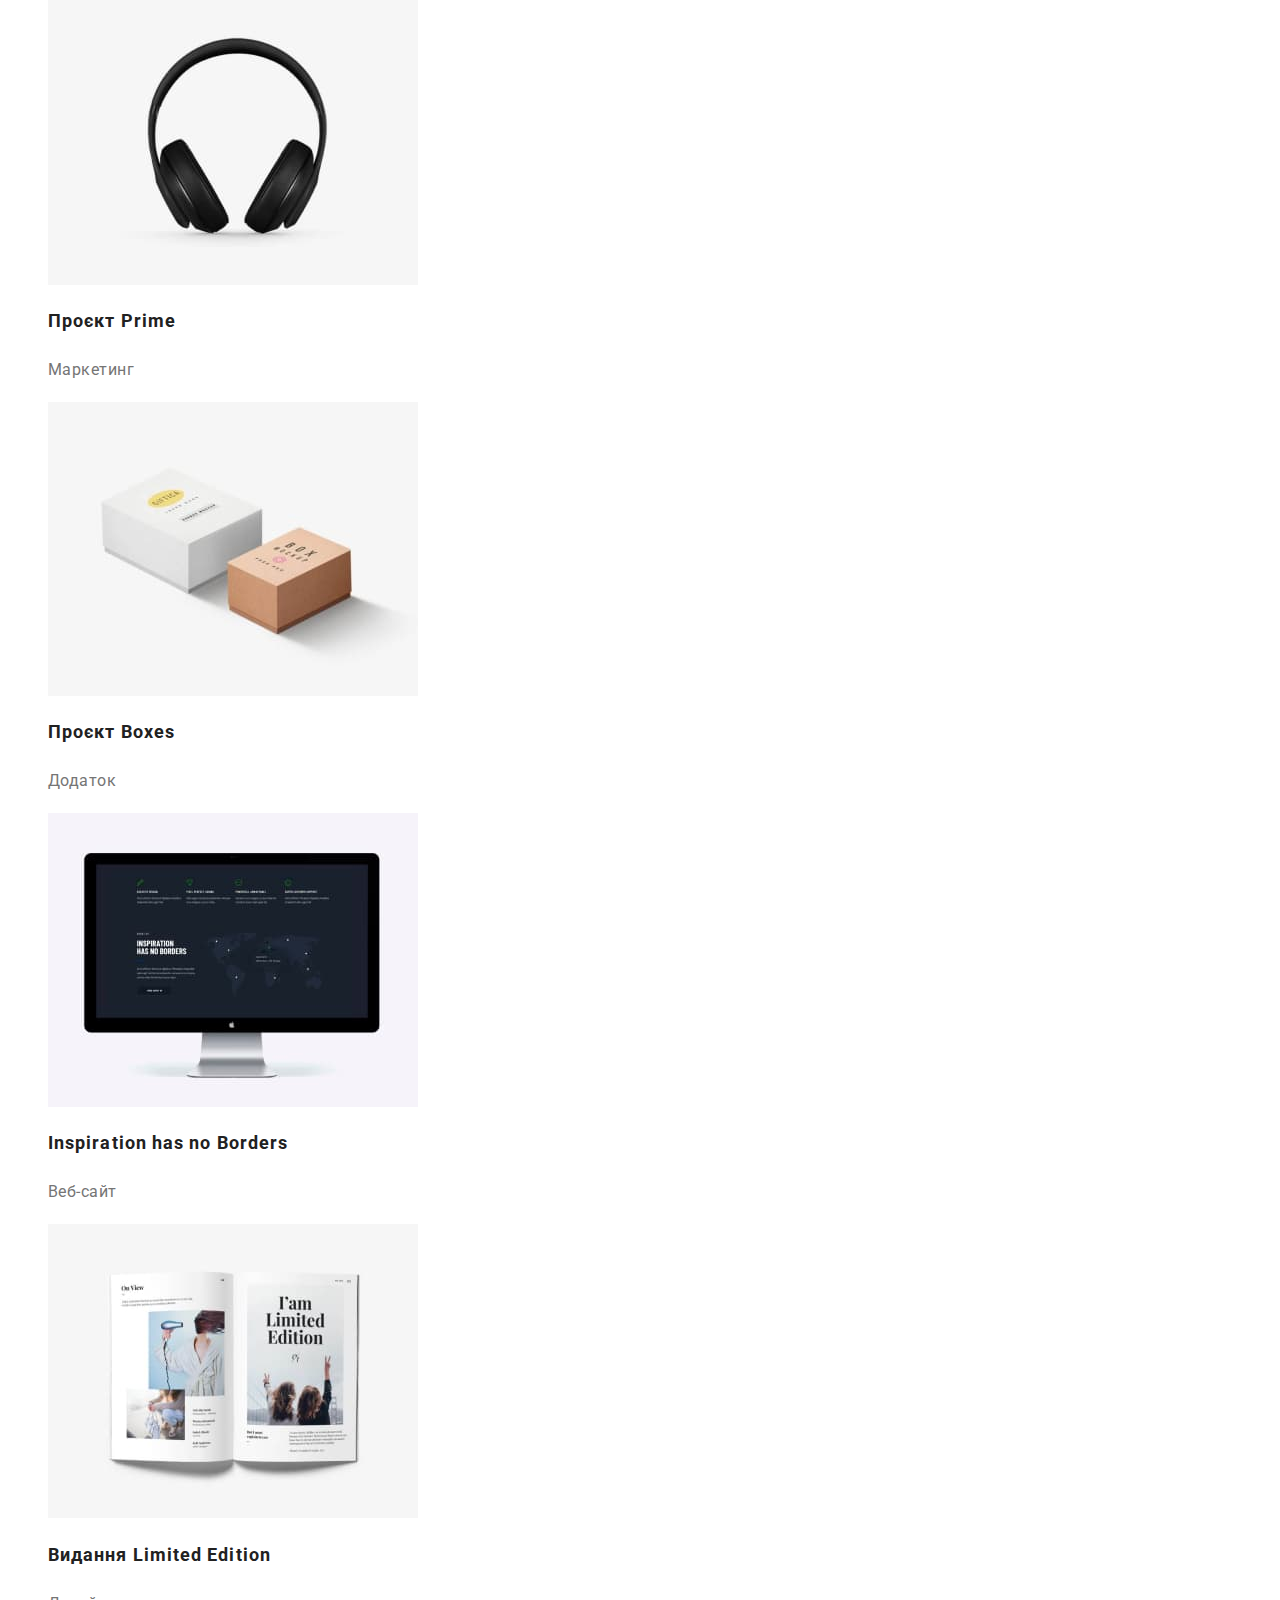
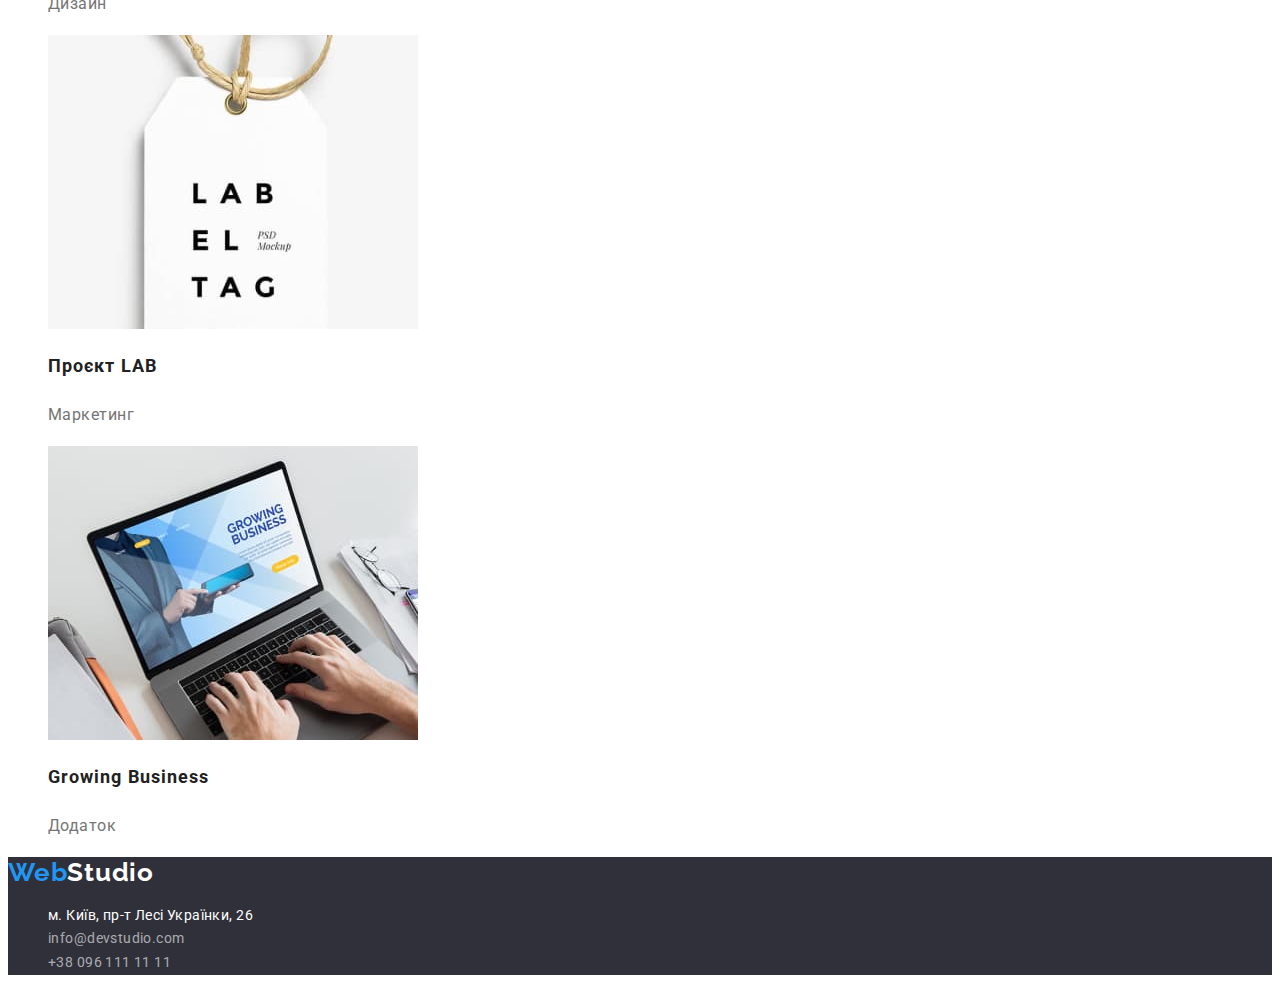
==== commit 9648eab7: "внесення правок ментора" ====
--- a/portfolio.html
+++ b/portfolio.html
@@ -16,7 +16,7 @@
   <body>
     <header class="header">
       <nav class="header-nav">
-        <a class="logo link" href="./index.html"
+        <a class="logo link-lg" href="./index.html"
           ><span lang="en"><span class="logo-accent">Web</span>Studio</span>
         </a>
         <ul class="header-list list">
@@ -69,99 +69,119 @@
         </ul>
         <ul class="project-list list">
           <li>
-            <img
-              width="370"
-              src="./images/img-portfol-1.jpg"
-              alt="Веб сайт Технокряк"
-            />
-            <h2 class="project-title">Технокряк</h2>
-            <p class="project-description">Веб-сайт</p>
-          </li>
-          <li>
-            <img
-              width="370"
-              src="./images/img-portfol-2.jpg"
-              alt="Дизайн для постеру New Orlean vs Golden Star"
-            />
-            <h2 class="project-title">
-              Постер <span lang="en">New Orlean vs Golden Star</span>
-            </h2>
-            <p class="project-description">Дизайн</p>
-          </li>
-          <li>
-            <img
-              width="370"
-              src="./images/img-portfol-3.jpg"
-              alt="Додаток для ресторану Seafood"
-            />
-            <h2 class="project-title">
-              Ресторан <span lang="en">Seafood</span>
-            </h2>
-            <p class="project-description">Додаток</p>
-          </li>
-          <li>
-            <img
-              width="370"
-              src="./images/img-portfol-4.jpg"
-              alt="Маркетинг з проєкту Prime"
-            />
-            <h2 class="project-title">Проєкт <span lang="en">Prime</span></h2>
-            <p class="project-description">Маркетинг</p>
-          </li>
-          <li>
-            <img
-              width="370"
-              src="./images/img-portfol-5.jpg"
-              alt="Додаток для проєкту Boxes"
-            />
-            <h2 class="project-title">Проєкт <span lang="en">Boxes</span></h2>
-            <p class="project-description">Додаток</p>
-          </li>
-          <li>
-            <img
-              width="370"
-              src="./images/img-portfol-6.jpg"
-              alt="Веб-сайт Inspiration has no Borders"
-            />
-            <h2 class="project-title">
-              <span lang="en">Inspiration has no Borders</span>
-            </h2>
-            <p class="project-description">Веб-сайт</p>
-          </li>
-          <li>
-            <img
-              width="370"
-              src="./images/img-portfol-7.jpg"
-              alt="Дизайн для видання Limited Edition"
-            />
-            <h2 class="project-title">
-              Видання <span lang="en">Limited Edition</span>
-            </h2>
-            <p class="project-description">Дизайн</p>
-          </li>
-          <li>
-            <img
-              width="370"
-              src="./images/img-portfol-8.jpg"
-              alt="Маркетинг для проєкту LAB"
-            />
-            <h2>Проєкт <span lang="en">LAB</span></h2>
-            <p class="project-description">Маркетинг</p>
-          </li>
-          <li>
-            <img
-              width="370"
-              src="./images/img-portfol-9.jpg"
-              alt="Додаток для Growing Business"
-            />
-            <h2><span lang="en">Growing Business</span></h2>
-            <p class="project-description">Додаток</p>
+            <a href="" class="link"
+              ><img
+                width="370"
+                src="./images/img-portfol-1.jpg"
+                alt="Веб сайт Технокряк"
+              />
+              <h2 class="project-title">Технокряк</h2>
+              <p class="project-description">Веб-сайт</p></a
+            >
+          </li>
+          <li>
+            <a href="" class="link"
+              ><img
+                width="370"
+                src="./images/img-portfol-2.jpg"
+                alt="Дизайн для постеру New Orlean vs Golden Star"
+              />
+              <h2 class="project-title">
+                Постер <span lang="en">New Orlean vs Golden Star</span>
+              </h2>
+              <p class="project-description">Дизайн</p></a
+            >
+          </li>
+          <li>
+            <a href="" class="link"
+              ><img
+                width="370"
+                src="./images/img-portfol-3.jpg"
+                alt="Додаток для ресторану Seafood"
+              />
+              <h2 class="project-title">
+                Ресторан <span lang="en">Seafood</span>
+              </h2>
+              <p class="project-description">Додаток</p></a
+            >
+          </li>
+          <li>
+            <a href="" class="link"
+              ><img
+                width="370"
+                src="./images/img-portfol-4.jpg"
+                alt="Маркетинг з проєкту Prime"
+              />
+              <h2 class="project-title">Проєкт <span lang="en">Prime</span></h2>
+              <p class="project-description">Маркетинг</p></a
+            >
+          </li>
+          <li>
+            <a href="" class="link"
+              ><img
+                width="370"
+                src="./images/img-portfol-5.jpg"
+                alt="Додаток для проєкту Boxes"
+              />
+              <h2 class="project-title">Проєкт <span lang="en">Boxes</span></h2>
+              <p class="project-description">Додаток</p></a
+            >
+          </li>
+          <li>
+            <a href="" class="link"
+              ><img
+                width="370"
+                src="./images/img-portfol-6.jpg"
+                alt="Веб-сайт Inspiration has no Borders"
+              />
+              <h2 class="project-title">
+                <span lang="en">Inspiration has no Borders</span>
+              </h2>
+              <p class="project-description">Веб-сайт</p></a
+            >
+          </li>
+          <li>
+            <a href="" class="link"
+              ><img
+                width="370"
+                src="./images/img-portfol-7.jpg"
+                alt="Дизайн для видання Limited Edition"
+              />
+              <h2 class="project-title">
+                Видання <span lang="en">Limited Edition</span>
+              </h2>
+              <p class="project-description">Дизайн</p></a
+            >
+          </li>
+          <li>
+            <a href="" class="link"
+              ><img
+                width="370"
+                src="./images/img-portfol-8.jpg"
+                alt="Маркетинг для проєкту LAB"
+              />
+              <h2 class="project-title">Проєкт <span lang="en">LAB</span></h2>
+              <p class="project-description">Маркетинг</p></a
+            >
+          </li>
+          <li>
+            <a href="" class="link"
+              ><img
+                width="370"
+                src="./images/img-portfol-9.jpg"
+                alt="Додаток для Growing Business"
+              />
+              <h2 class="project-title">
+                <span lang="en">Growing Business</span>
+              </h2>
+              <p class="project-description">Додаток</p></a
+            >
           </li>
         </ul>
       </section>
     </main>
     <footer class="page-footer">
-      <a class="logo-footer link" href="./index.html"
+      <a class="logo-footer link-lg" href="./index.html"
         ><span lang="en"><span class="logo-accent">Web</span>Studio</span></a
       >
       <address class="footer-addres">
@@ -171,7 +191,7 @@
               href="https://goo.gl/maps/JYU94Xe9A6rNJGRt5"
               target="_blank"
               rel="noopener noreferrer nofollow"
-              class="footer-link"
+              class="footer-link link-lg"
               >м. Київ, пр-т Лесі Українки, 26</a
             >
           </li>
--- a/css/styles.css
+++ b/css/styles.css
@@ -4,15 +4,14 @@
   --logo-color: #000000;
   --accent-color: #2196f3;
   --active-btn-color: #188ce8;
+  --background-btn-color: #f5f4fa;
   --white-color: #ffffff;
   --background-color: #2f303a;
   --background-team-color: #f5f4fa;
   --mail-tel-color: rgba(255, 255, 255, 0.6);
 }
 body {
-  font-family: "Roboto", apple-system, BlinkMacSystemFont, "Segoe UI", "Oxygen",
-    "Ubuntu", "Cantarell", "Fira Sans", "Droid Sans", "Helvetica Neue",
-    sans-serif;
+  font-family: "Roboto", sans-serif;
   font-weight: 400;
   color: var(--primary-text-color);
 }
@@ -31,7 +30,8 @@
 .list {
   list-style: none;
 }
-.link {
+.link,
+.link-lg {
   text-decoration: none;
 }
 .link:hover,
@@ -150,6 +150,7 @@
   background-color: var(--background-color);
 }
 .logo-footer {
+  font-family: "Raleway";
   font-weight: 700;
   font-size: 26px;
   line-height: 1.19;
@@ -186,6 +187,7 @@
   letter-spacing: 0.03em;
 
   color: var(--primary-text-color);
+  background-color: var(--background-btn-color);
   cursor: pointer;
 }
 .portfolio-btn:hover,
@@ -199,6 +201,8 @@
   font-size: 18px;
   line-height: 2;
   letter-spacing: 0.06em;
+
+  color: var(--primary-text-color);
 }
 .project-description {
   font-size: 16px;
